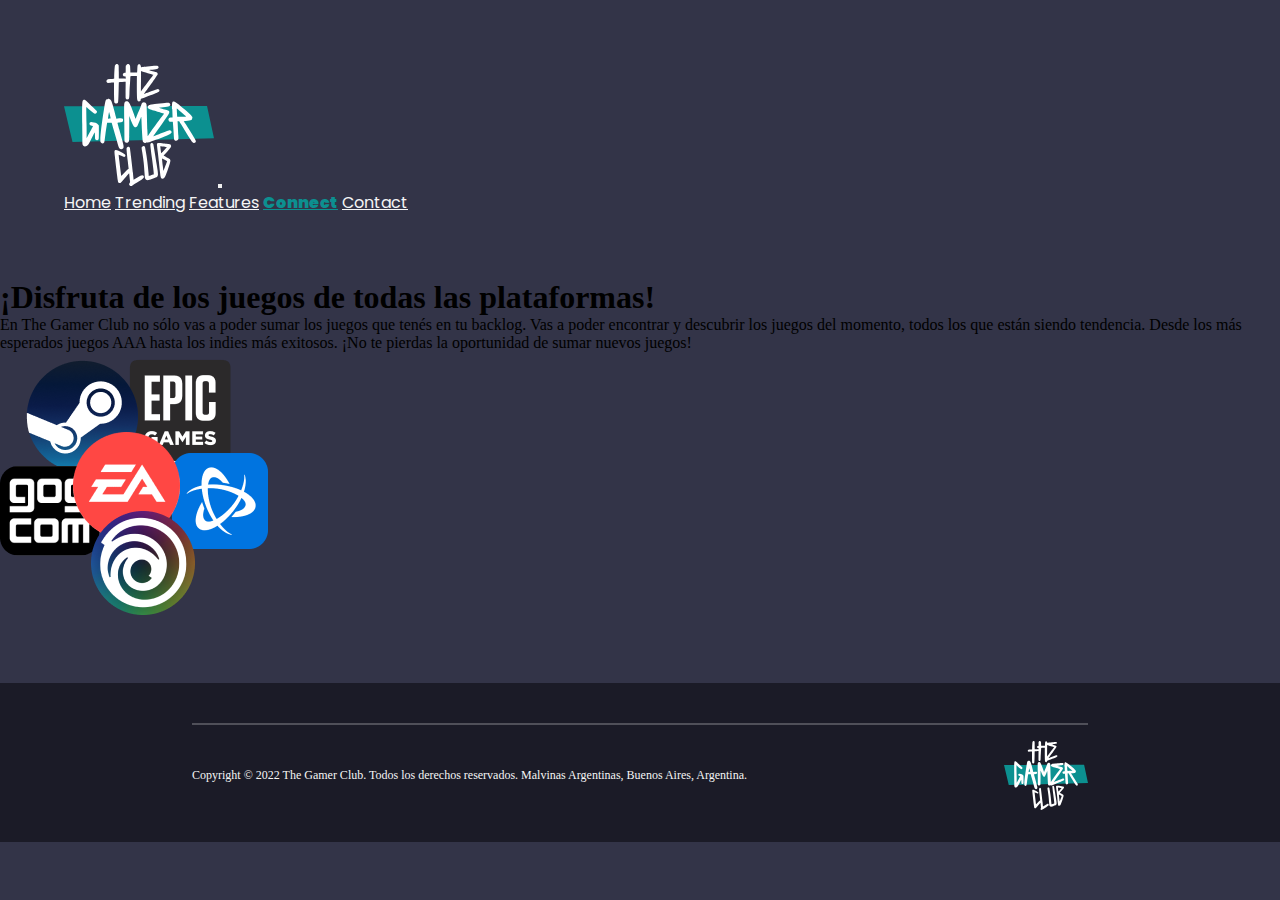
==== pages/connect.html @ 6e25cec7 "Se agregaron sass, mixins, imports, nesting y más breakpoints en las medias queries" ====
<!DOCTYPE html>
<html lang="en">
<head>
    <meta charset="UTF-8">
    <meta http-equiv="X-UA-Compatible" content="IE=edge">
    <meta name="viewport" content="width=device-width, initial-scale=1.0">
    <title>Document</title>
    <link href="https://cdn.jsdelivr.net/npm/bootstrap@5.2.2/dist/css/bootstrap.min.css" rel="stylesheet" integrity="sha384-Zenh87qX5JnK2Jl0vWa8Ck2rdkQ2Bzep5IDxbcnCeuOxjzrPF/et3URy9Bv1WTRi" crossorigin="anonymous">
    <link rel="stylesheet" href="../css/style.css">
    <link rel="preconnect" href="https://fonts.googleapis.com">
    <link rel="preconnect" href="https://fonts.gstatic.com" crossorigin>
    <link href="https://fonts.googleapis.com/css2?family=Poppins:wght@100;300;400;500;700;900&display=swap" rel="stylesheet">
</head>
<body>
    <script src="https://cdn.jsdelivr.net/npm/@popperjs/core@2.11.6/dist/umd/popper.min.js" integrity="sha384-oBqDVmMz9ATKxIep9tiCxS/Z9fNfEXiDAYTujMAeBAsjFuCZSmKbSSUnQlmh/jp3" crossorigin="anonymous"></script>
    <script src="https://cdn.jsdelivr.net/npm/bootstrap@5.2.2/dist/js/bootstrap.min.js" integrity="sha384-IDwe1+LCz02ROU9k972gdyvl+AESN10+x7tBKgc9I5HFtuNz0wWnPclzo6p9vxnk" crossorigin="anonymous"></script>
    <header>
        <nav class="navbar navbar-expand-lg bg-light bg-transparent">
            <div class="container-fluid">
                <a class="navbar-brand" href="#"><img src="../resources/logo.svg" alt="logo"></a>
                <button class="navbar-toggler navbar-dark" type="button" data-bs-toggle="collapse" data-bs-target="#navbarNavAltMarkup" aria-controls="navbarNavAltMarkup" aria-expanded="false" aria-label="Toggle navigation">
                    <span class="navbar-toggler-icon"></span>
                </button>
                <div class="collapse navbar-collapse" id="navbarNavAltMarkup">
                        <div class="navbar-nav">
                            <a class="nav-link" href="../index.html">Home</a>
                            <a class="nav-link"href="./trending.html">Trending</a>
                            <a class="nav-link" href="./features.html">Features</a>
                            <a class="nav-link active" aria-current="page" href="./connect.html">Connect</a>
                            <a class="nav-link" href="./contact.html">Contact</a>
                        </div>
                    </div>
            </div>
        </nav>
    </header>
    <div class="connect">
        <div class="connect-text">
            <h1>¡Disfruta de los juegos de todas las plataformas!</h1>
            <p>En The Gamer Club no sólo vas a poder sumar los juegos que tenés en tu backlog. Vas a poder encontrar y descubrir los juegos del momento, todos los que están siendo tendencia. Desde los más esperados juegos AAA hasta los indies más exitosos. ¡No te pierdas la oportunidad de sumar nuevos juegos! </p>
        </div>
        <div class="connect-img">
            <img id="platforms" src="../resources/plataforms.png" alt="imagenes de los logos de diferentes plataformas de juegos">
        </div>
    </div>
    <footer>
        <div id="footer">
            <div class="line-footer"></div>
        <div class="footer__bottom">
                <p>Copyright © 2022 The Gamer Club. Todos los derechos reservados. Malvinas Argentinas, Buenos Aires, Argentina.</p>
            <div class="footer__bottom__identity">
                <img class="footer__icon" src="../resources/logo.svg" alt="logo de la tienda">
            </div>
        </div>
    </footer>
</body>
</html>
---- css/style.css ----
@charset "UTF-8";
/* Tipografías */
/* Tamaños */
/* Background Color */
/* Main Colors */
/** Navbar **/
* {
  padding: 0;
  margin: 0;
  box-sizing: border-box;
}

/** Body **/
body {
  background-color: #333448;
}

footer {
  width: 100%;
  margin-top: 4rem;
  background-color: #1b1b27;
}
footer #footer {
  width: 86%;
  margin: auto;
  padding: 1.5rem 0 2rem;
  font-size: 10px;
  font-weight: 300;
}
@media (min-width: 768px) {
  footer #footer {
    font-size: 12px;
  }
}
@media (min-width: 1024px) {
  footer #footer {
    width: 70%;
  }
}
footer .footer__top {
  display: flex;
  justify-content: space-between;
  align-items: baseline;
}
footer .footer__top .footer__top__language {
  display: flex;
  align-items: center;
}
footer .footer__top .footer__top__language .language-icon {
  height: 14px;
  padding-left: 6px;
}
footer .footer__top .footer__top__options {
  display: flex;
  flex-direction: column;
}
@media (min-width: 480px) {
  footer .footer__top .footer__top__options {
    flex-wrap: wrap-reverse;
    max-height: 100px;
  }
}
@media (min-width: 768px) {
  footer .footer__top .footer__top__options {
    flex-direction: row;
    flex-wrap: wrap;
    gap: 1rem;
  }
}
footer .footer__top .footer__top__options li {
  margin: 3px 0 3px 3rem;
}
@media (min-width: 768px) {
  footer .footer__top .footer__top__options li {
    margin: 0.5rem;
    display: contents;
  }
}
footer .footer__top .footer__top__options li a {
  text-decoration: none;
  color: #f0f0f0;
}
footer .line-footer {
  padding-bottom: 2px;
  margin: 1rem 0;
  background-color: #f0f0f0;
  opacity: 25%;
}
footer .footer__bottom, footer p {
  color: whitesmoke;
  font-size: 12px;
  display: flex;
  justify-content: space-between;
  align-items: center;
}
footer .footer__bottom .footer__bottom__identity, footer p .footer__bottom__identity {
  display: flex;
  padding-left: 10px;
}
footer .footer__bottom .footer__bottom__identity .footer__icon, footer p .footer__bottom__identity .footer__icon {
  width: 100px;
  border-radius: 0;
}
@media (min-width: 768px) {
  footer .footer__bottom .footer__bottom__identity .footer__icon, footer p .footer__bottom__identity .footer__icon {
    padding-left: 1rem;
  }
}

.navbar {
  padding: 4rem;
}

.navbar-brand img {
  width: 150px;
}

.navbar a.nav-link {
  font-family: "Poppins", sans-serif;
  color: whitesmoke;
}

.navbar a.nav-link.active {
  font-family: "Poppins", sans-serif;
  color: #0C9090;
  font-weight: 900;
}

.hero {
  padding: 2rem;
  display: flex;
  flex-direction: row;
  width: 100%;
  height: 100%;
}
.hero .hero-text h1 {
  font-family: "Poppins", sans-serif;
  font-weight: 900;
  font-size: 4rem;
  padding-left: 10rem;
  color: whitesmoke;
  padding-left: 2rem;
  padding-bottom: 1rem;
  width: 80%;
}
.hero .hero-text p {
  font-family: "Poppins", sans-serif;
  font-weight: 400;
  font-size: 1.2rem;
  padding-left: 2rem;
  color: whitesmoke;
  padding-left: 2rem;
  padding-bottom: 1rem;
  width: 80%;
}
.hero .hero-text button {
  border-radius: 100px;
  padding: 0.8rem 1.6rem 0.8rem 1.6rem;
  font-size: 1rem;
  border-style: none;
  background-color: transparent;
  border: solid 2px whitesmoke;
  color: whitesmoke;
  font-family: "Poppins", sans-serif;
  font-weight: 900;
  margin-left: 2rem;
  margin-bottom: 2rem;
}
.hero .hero-text button:hover {
  border-radius: 100px;
  padding: 0.8rem 1.6rem 0.8rem 1.6rem;
  font-size: 1rem;
  border-style: none;
  background-color: #0C9090;
  border: solid 2px #0C9090;
  color: whitesmoke;
  font-family: "Poppins", sans-serif;
  font-weight: 900;
  margin-bottom: 2rem;
}

.hero-img {
  width: 80%;
}

.hero-img #gow {
  width: 100%;
}

.features {
  padding: 2rem;
  display: flex;
  flex-direction: row;
  flex-wrap: wrap;
  width: 100%;
  height: 100%;
  align-items: center;
}
.features .features-text h1 {
  font-family: "Poppins", sans-serif;
  font-weight: 900;
  font-size: 3rem;
  color: whitesmoke;
  padding-left: 10rem;
  padding-bottom: 6rem;
  width: 60%;
}

.features-icon {
  display: flex;
  flex-direction: row;
  width: 100%;
  padding: 0 10rem 0 10rem;
  gap: 6rem;
  text-align: center;
  align-items: center;
}

.features-icon h2 {
  font-family: "Poppins", sans-serif;
  font-weight: 900;
  font-size: 1rem;
  color: whitesmoke;
  padding-top: 2rem;
  text-align: center;
}

.features-icon p {
  font-family: "Poppins", sans-serif;
  font-weight: 400;
  font-size: 0.8rem;
  color: whitesmoke;
  padding-bottom: 2rem;
  padding: 0 6rem 0 6rem;
  width: 100%;
}

/* <--- Tendencia ---> */
.trending {
  padding: 2rem;
  display: flex;
  flex-direction: row;
  width: 100%;
  height: 100%;
  flex-wrap: wrap;
}
.trending .trending-text h1 {
  font-family: "Poppins", sans-serif;
  font-weight: 900;
  font-size: 4rem;
  color: whitesmoke;
  padding-bottom: 2rem;
}
.trending .trending-text p {
  font-family: "Poppins", sans-serif;
  font-weight: 400;
  font-size: 1.2rem;
  color: whitesmoke;
  padding-bottom: 2rem;
}

#carouselExampleIndicators {
  display: none;
}

.carousel-games {
  padding: 2rem;
  display: flex;
  flex-direction: row;
  gap: 2rem;
  width: 100%;
}

.carousel-games img {
  width: 15%;
}

/* Desktop (1920p and down) */
@media screen and (max-width: 1920px) {
  .navbar {
    padding: 4rem;
  }
  .navbar-brand img {
    width: 150px;
  }
  .navbar a.nav-link {
    font-family: "Poppins", sans-serif;
    color: whitesmoke;
  }
  .navbar a.nav-link.active {
    font-family: "Poppins", sans-serif;
    color: #0C9090;
    font-weight: 900;
  }
  .hero {
    padding: 2rem;
    display: flex;
    flex-direction: row;
    width: 100%;
    height: 100%;
  }
  .hero .hero-text h1 {
    font-family: "Poppins", sans-serif;
    font-weight: 900;
    font-size: 4rem;
    padding-left: 2rem;
    color: whitesmoke;
    padding-left: 2rem;
    padding-bottom: 1rem;
    width: 80%;
  }
  .hero .hero-text p {
    font-family: "Poppins", sans-serif;
    font-weight: 400;
    font-size: 1.2rem;
    padding-left: 2rem;
    color: whitesmoke;
    padding-left: 2rem;
    padding-bottom: 1rem;
    width: 80%;
  }
  .hero .hero-text button {
    border-radius: 100px;
    padding: 0.8rem 1.6rem 0.8rem 1.6rem;
    font-size: 1rem;
    border-style: none;
    background-color: transparent;
    border: solid 2px whitesmoke;
    color: whitesmoke;
    font-family: "Poppins", sans-serif;
    font-weight: 900;
    margin-left: 2rem;
    margin-bottom: 2rem;
  }
  .hero .hero-text button:hover {
    border-radius: 100px;
    padding: 0.8rem 1.6rem 0.8rem 1.6rem;
    font-size: 1rem;
    border-style: none;
    background-color: #0C9090;
    border: solid 2px #0C9090;
    color: whitesmoke;
    font-family: "Poppins", sans-serif;
    font-weight: 900;
    margin-bottom: 2rem;
  }
  .hero-img {
    width: 80%;
  }
  .hero-img #gow {
    width: 100%;
  }
  /* <--- Funciones ---> */
  .features {
    padding: 2rem;
    display: flex;
    flex-direction: row;
    flex-wrap: wrap;
    width: 100%;
    height: 100%;
    align-items: center;
  }
  .features .features-text h1 {
    font-family: "Poppins", sans-serif;
    font-weight: 900;
    font-size: 3rem;
    color: whitesmoke;
    padding-left: 4rem;
    padding-bottom: 6rem;
    width: 60%;
  }
  .features-icon {
    display: flex;
    flex-direction: row;
    width: 100%;
    gap: 6rem;
    text-align: center;
  }
  .features-icon h2 {
    font-family: "Poppins", sans-serif;
    font-weight: 900;
    font-size: 1rem;
    color: whitesmoke;
    padding-top: 2rem;
    text-align: center;
  }
  .features-icon p {
    font-family: "Poppins", sans-serif;
    font-weight: 400;
    font-size: 0.8rem;
    color: whitesmoke;
    padding: 0 2rem 0 2rem;
    padding-bottom: 2rem;
    text-align: center;
  }
  /* <--- Tendencia ---> */
  .trending {
    padding: 2rem;
    display: flex;
    flex-direction: row;
    width: 100%;
    height: 100%;
    flex-wrap: wrap;
  }
  .trending .trending-text h1 {
    font-family: "Poppins", sans-serif;
    font-weight: 900;
    font-size: 4rem;
    color: whitesmoke;
    padding-bottom: 2rem;
  }
  .trending .trending-text p {
    font-family: "Poppins", sans-serif;
    font-weight: 400;
    font-size: 1.2rem;
    color: whitesmoke;
    padding-bottom: 2rem;
  }
  #carouselExampleIndicators {
    display: none;
  }
  .carousel-games {
    padding: 2rem;
    display: flex;
    flex-direction: row;
    gap: 2rem;
    width: 100%;
  }
  .carousel-games img {
    width: 20%;
  }
}
/* Laptops (1280px and down) */
@media screen and (max-width: 1280px) {
  .navbar {
    padding: 4rem;
  }
  .navbar-brand img {
    width: 150px;
  }
  .navbar a.nav-link {
    font-family: "Poppins", sans-serif;
    color: whitesmoke;
  }
  .navbar a.nav-link.active {
    font-family: "Poppins", sans-serif;
    color: #0C9090;
    font-weight: 900;
  }
  .hero {
    padding: 2rem;
    display: flex;
    flex-direction: row;
    width: 100%;
    height: 100%;
  }
  .hero .hero-text h1 {
    font-family: "Poppins", sans-serif;
    font-weight: 900;
    font-size: 2rem;
    color: whitesmoke;
    padding-left: 2rem;
    padding-bottom: 1rem;
    width: 80%;
  }
  .hero .hero-text p {
    font-family: "Poppins", sans-serif;
    font-weight: 400;
    font-size: 0.8rem;
    color: whitesmoke;
    padding-left: 2rem;
    padding-bottom: 1rem;
    width: 80%;
  }
  .hero .hero-text button {
    border-radius: 100px;
    padding: 0.5rem 1rem 0.5rem 1rem;
    font-size: 0.6rem;
    border-style: none;
    background-color: transparent;
    border: solid 2px whitesmoke;
    color: whitesmoke;
    font-family: "Poppins", sans-serif;
    font-weight: 900;
    margin-left: 2rem;
    margin-bottom: 2rem;
  }
  .hero .hero-text button:hover {
    border-radius: 100px;
    padding: 0.5rem 1rem 0.5rem 1rem;
    font-size: 0.6rem;
    border-style: none;
    background-color: #0C9090;
    border: solid 2px #0C9090;
    color: whitesmoke;
    font-family: "Poppins", sans-serif;
    font-weight: 900;
    margin-bottom: 2rem;
  }
  .hero-img {
    width: 80%;
  }
  .hero-img #gow {
    width: 100%;
  }
  /* <--- Tendencia ---> */
  .trending {
    padding: 2rem;
    display: flex;
    flex-direction: row;
    width: 100%;
    height: 100%;
    flex-wrap: wrap;
  }
  .trending .trending-text h1 {
    font-family: "Poppins", sans-serif;
    font-weight: 900;
    font-size: 4rem;
    color: whitesmoke;
    padding-bottom: 2rem;
  }
  .trending .trending-text p {
    font-family: "Poppins", sans-serif;
    font-weight: 400;
    font-size: 1.2rem;
    color: whitesmoke;
    padding-bottom: 2rem;
  }
  #carouselExampleIndicators {
    display: none;
  }
  .carousel-games {
    padding: 2rem;
    display: flex;
    flex-direction: row;
    gap: 2rem;
    width: 100%;
  }
  .carousel-games img {
    width: 20%;
  }
}
/* Tablet devices (960px and down) */
@media screen and (max-width: 960px) {
  .navbar {
    padding: 2rem;
  }
  .navbar-toggler {
    border: 0;
  }
  .navbar-brand img {
    width: 150px;
  }
  .navbar a.nav-link {
    font-family: "Poppins", sans-serif;
    color: whitesmoke;
  }
  .navbar a.nav-link.active {
    font-family: "Poppins", sans-serif;
    color: #0C9090;
    font-weight: 900;
  }
  .hero {
    padding: 2rem;
    display: flex;
    flex-direction: column;
    width: 100%;
    height: 100%;
  }
  .hero .hero-text h1 {
    font-family: "Poppins", sans-serif;
    font-weight: 900;
    font-size: 4rem;
    color: whitesmoke;
    padding-bottom: 2rem;
  }
  .hero .hero-text p {
    font-family: "Poppins", sans-serif;
    font-weight: 400;
    font-size: 1.4rem;
    color: whitesmoke;
    padding-bottom: 2rem;
  }
  .hero .hero-text button {
    border-radius: 100px;
    padding: 0.8rem 1.6rem 0.8rem 1.6rem;
    font-size: 1rem;
    border-style: none;
    background-color: transparent;
    border: solid 2px whitesmoke;
    color: whitesmoke;
    font-family: "Poppins", sans-serif;
    font-weight: 900;
    margin-bottom: 2rem;
  }
  .hero .hero-text button:hover {
    border-radius: 100px;
    padding: 0.8rem 1.6rem 0.8rem 1.6rem;
    font-size: 1rem;
    border-style: none;
    background-color: #0C9090;
    border: solid 2px #0C9090;
    color: whitesmoke;
    font-family: "Poppins", sans-serif;
    font-weight: 900;
    margin-bottom: 2rem;
  }
  .hero-img #gow {
    margin-left: -25%;
    width: 150%;
  }
  /* <--- Tendencia ---> */
  .trending {
    padding: 2rem;
    display: flex;
    flex-direction: column;
    width: 100%;
    height: 100%;
  }
  .trending .trending-text h1 {
    font-family: "Poppins", sans-serif;
    font-weight: 900;
    font-size: 4rem;
    color: whitesmoke;
    padding-bottom: 2rem;
  }
  .trending .trending-text p {
    font-family: "Poppins", sans-serif;
    font-weight: 400;
    font-size: 1.2rem;
    color: whitesmoke;
    padding-bottom: 2rem;
  }
  .main-game__img {
    width: 100%;
  }
}
/* Tablet devices (768px and down) */
@media screen and (max-width: 768px) {
  .navbar {
    padding: 2rem;
  }
  .navbar-toggler {
    border: 0;
  }
  .navbar-brand img {
    width: 150px;
  }
  .navbar a.nav-link {
    font-family: "Poppins", sans-serif;
    color: whitesmoke;
  }
  .navbar a.nav-link.active {
    font-family: "Poppins", sans-serif;
    color: #0C9090;
    font-weight: 900;
  }
  .hero {
    padding: 2rem;
    display: flex;
    flex-direction: column;
    width: 100%;
    height: 100%;
  }
  .hero .hero-text {
    width: 100%;
  }
  .hero .hero-text h1 {
    font-family: "Poppins", sans-serif;
    font-weight: 900;
    font-size: 4rem;
    color: whitesmoke;
    padding-bottom: 2rem;
  }
  .hero .hero-text p {
    font-family: "Poppins", sans-serif;
    font-weight: 400;
    font-size: 1.2rem;
    color: whitesmoke;
    padding-bottom: 2rem;
  }
  .hero .hero-text button {
    border-radius: 100px;
    padding: 0.8rem 1.6rem 0.8rem 1.6rem;
    font-size: 1rem;
    border-style: none;
    background-color: transparent;
    border: solid 2px whitesmoke;
    color: whitesmoke;
    font-family: "Poppins", sans-serif;
    font-weight: 900;
    margin-bottom: 2rem;
  }
  .hero .hero-text button:hover {
    border-radius: 100px;
    padding: 0.8rem 1.6rem 0.8rem 1.6rem;
    font-size: 1rem;
    border-style: none;
    background-color: #0C9090;
    border: solid 2px #0C9090;
    color: whitesmoke;
    font-family: "Poppins", sans-serif;
    font-weight: 900;
    margin-bottom: 2rem;
  }
  .hero-img #gow {
    margin-left: -50%;
    width: 200%;
  }
  /* <--- Tendencia ---> */
  .trending {
    padding: 2rem;
    display: flex;
    flex-direction: column;
    width: 100%;
    height: 100%;
  }
  .trending .trending-text h1 {
    font-family: "Poppins", sans-serif;
    font-weight: 900;
    font-size: 4rem;
    color: whitesmoke;
    padding-bottom: 2rem;
  }
  .trending .trending-text p {
    font-family: "Poppins", sans-serif;
    font-weight: 400;
    font-size: 1.2rem;
    color: whitesmoke;
    padding-bottom: 2rem;
  }
  #carouselExampleIndicators {
    display: inline;
  }
  .carousel-games {
    display: none;
  }
  .main-game__img {
    width: 100%;
  }
  /* <--- Funciones ---> */
  .features {
    padding: 2rem;
    display: flex;
    flex-direction: column;
    width: 100%;
    height: 100%;
    align-items: center;
  }
  .features .features-text h1 {
    font-family: "Poppins", sans-serif;
    font-weight: 900;
    font-size: 3rem;
    color: whitesmoke;
    padding: 2rem;
    width: 100%;
  }
  .features-icon {
    display: flex;
    flex-direction: column;
    width: 100%;
    gap: 4rem;
    text-align: center;
    padding: 2rem;
  }
  .features-icon .feature-real img {
    width: 50%;
  }
  .feature-real h2 {
    font-family: "Poppins", sans-serif;
    font-weight: 900;
    font-size: 2rem;
    color: whitesmoke;
    padding-top: 2rem;
    text-align: center;
  }
  .feature-real p {
    font-family: "Poppins", sans-serif;
    font-weight: 400;
    font-size: 1.2rem;
    color: whitesmoke;
    padding-bottom: 2rem;
    text-align: center;
  }
}
/* Extra small devices (phones, 600px and down) */
@media screen and (max-width: 600px) {
  .navbar {
    padding: 2rem;
  }
  .navbar-toggler {
    border: 0;
  }
  .navbar-brand img {
    width: 150px;
  }
  .navbar a.nav-link {
    font-family: "Poppins", sans-serif;
    color: whitesmoke;
  }
  .navbar a.nav-link.active {
    font-family: "Poppins", sans-serif;
    color: #0C9090;
    font-weight: 900;
  }
  /* <--- Home ---> */
  .hero {
    padding: 2rem;
    display: flex;
    flex-direction: column;
    width: 100%;
    height: 100%;
  }
  .hero .hero-text h1 {
    font-family: "Poppins", sans-serif;
    font-weight: 900;
    font-size: 3rem;
    color: whitesmoke;
    padding-bottom: 2rem;
  }
  .hero .hero-text p {
    font-family: "Poppins", sans-serif;
    font-weight: 400;
    font-size: 1rem;
    color: whitesmoke;
    padding-bottom: 2rem;
  }
  .hero .hero-text button {
    border-radius: 100px;
    padding: 0.8rem 1.6rem 0.8rem 1.6rem;
    font-size: 1rem;
    border-style: none;
    background-color: transparent;
    border: solid 2px whitesmoke;
    color: whitesmoke;
    font-family: "Poppins", sans-serif;
    font-weight: 900;
    margin-bottom: 2rem;
  }
  .hero .hero-text button:hover {
    border-radius: 100px;
    padding: 0.8rem 1.6rem 0.8rem 1.6rem;
    font-size: 1rem;
    border-style: none;
    background-color: #0C9090;
    border: solid 2px #0C9090;
    color: whitesmoke;
    font-family: "Poppins", sans-serif;
    font-weight: 900;
    margin-bottom: 2rem;
  }
  .hero-img #gow {
    margin-left: -50%;
    width: 200%;
  }
  /* <--- Tendencia ---> */
  .trending {
    padding: 2rem;
    display: flex;
    flex-direction: column;
    width: 100%;
    height: 100%;
  }
  .trending .trending-text h1 {
    font-family: "Poppins", sans-serif;
    font-weight: 900;
    font-size: 3rem;
    color: whitesmoke;
    padding-bottom: 2rem;
  }
  .trending .trending-text p {
    font-family: "Poppins", sans-serif;
    font-weight: 400;
    font-size: 1rem;
    color: whitesmoke;
    padding-bottom: 2rem;
  }
  .main-game__img {
    width: 100%;
  }
  /* <--- Funciones ---> */
  .features {
    padding: 2rem;
    display: flex;
    flex-direction: column;
    width: 100%;
    height: 100%;
    align-items: center;
  }
  .features .features-text h1 {
    font-family: "Poppins", sans-serif;
    font-weight: 900;
    font-size: 3rem;
    color: whitesmoke;
    padding: 2rem;
    width: 100%;
  }
  .features-icon {
    display: flex;
    flex-direction: column;
    width: 100%;
    gap: 4rem;
    text-align: center;
    padding: 2rem;
  }
  .features-icon .feature-real img {
    width: 50%;
  }
  .feature-real h2 {
    font-family: "Poppins", sans-serif;
    font-weight: 900;
    font-size: 1rem;
    color: whitesmoke;
    padding-top: 2rem;
    text-align: center;
  }
  .feature-real p {
    font-family: "Poppins", sans-serif;
    font-weight: 400;
    font-size: 0.8rem;
    color: whitesmoke;
    padding-bottom: 2rem;
    text-align: center;
  }
  /* <--- Conexiones ---> */
  .connect {
    padding: 2rem;
    display: flex;
    flex-direction: column;
    width: 100%;
    height: 100%;
  }
  .connect .connect-text h1 {
    font-family: "Poppins", sans-serif;
    font-weight: 900;
    font-size: 3rem;
    color: whitesmoke;
    padding-bottom: 2rem;
  }
  .connect .connect-text p {
    font-family: "Poppins", sans-serif;
    font-weight: 400;
    font-size: 1rem;
    color: whitesmoke;
    padding-bottom: 2rem;
  }
  .connect-img img {
    width: 100%;
    padding: 4rem;
  }
  /* <--- Contacto ---> */
  .form {
    padding: 2rem;
    display: flex;
    flex-direction: column;
    width: 100%;
    height: 100%;
    align-items: center;
  }
  .form legend {
    font-family: "Poppins", sans-serif;
    font-weight: 900;
    font-size: 2rem;
    color: whitesmoke;
    padding: 0 1rem 4rem 1rem;
  }
  .form label {
    font-size: 1rem;
    font-weight: 900;
    color: whitesmoke;
    width: 100%;
  }
  .form input {
    border-radius: 10px;
    width: 100%;
    padding: 0.8rem;
    margin-bottom: 2rem;
  }
  .form select {
    border-radius: 10px;
    width: 100%;
    padding: 0.8rem;
    margin-bottom: 2rem;
  }
  .form textarea {
    border-radius: 10px;
    width: 100%;
  }
  .form #tryBeta {
    border-radius: 100px;
    padding: 0.8rem 1.6rem 0.8rem 1.6rem;
    font-size: 1rem;
    border-style: none;
    background-color: #0C9090;
    border: solid 2px #0C9090;
    color: whitesmoke;
    font-weight: 900;
    border-radius: 10px;
  }
}

/*# sourceMappingURL=style.css.map */
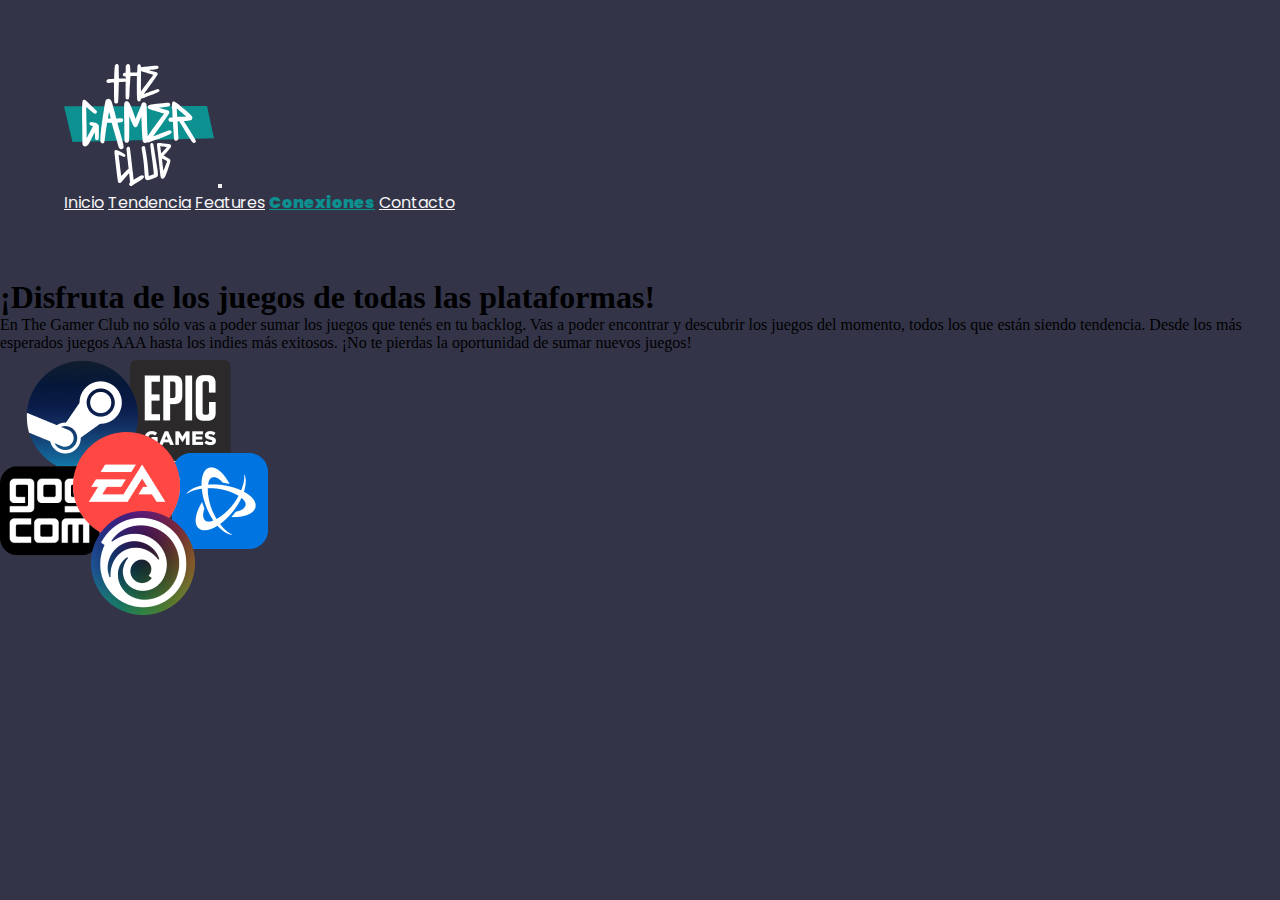
==== commit ea694f7d: "Se hicieron modificaciones para que la página sea full responsive" ====
--- a/pages/connect.html
+++ b/pages/connect.html
@@ -4,7 +4,9 @@
     <meta charset="UTF-8">
     <meta http-equiv="X-UA-Compatible" content="IE=edge">
     <meta name="viewport" content="width=device-width, initial-scale=1.0">
-    <title>Document</title>
+    <meta name="description" content="Sumá los juegos que tenés en tu backlog, revisa las estadísticas y comenza a jugar">
+    <meta name="keywords" content="juegos, games, tracker, backlog, game store, plataformas, consolas, pc, computadora">
+    <title>Conexiones</title>
     <link href="https://cdn.jsdelivr.net/npm/bootstrap@5.2.2/dist/css/bootstrap.min.css" rel="stylesheet" integrity="sha384-Zenh87qX5JnK2Jl0vWa8Ck2rdkQ2Bzep5IDxbcnCeuOxjzrPF/et3URy9Bv1WTRi" crossorigin="anonymous">
     <link rel="stylesheet" href="../css/style.css">
     <link rel="preconnect" href="https://fonts.googleapis.com">
@@ -23,11 +25,11 @@
                 </button>
                 <div class="collapse navbar-collapse" id="navbarNavAltMarkup">
                         <div class="navbar-nav">
-                            <a class="nav-link" href="../index.html">Home</a>
-                            <a class="nav-link"href="./trending.html">Trending</a>
+                            <a class="nav-link" href="../index.html">Inicio</a>
+                            <a class="nav-link"href="./trending.html">Tendencia</a>
                             <a class="nav-link" href="./features.html">Features</a>
-                            <a class="nav-link active" aria-current="page" href="./connect.html">Connect</a>
-                            <a class="nav-link" href="./contact.html">Contact</a>
+                            <a class="nav-link active" aria-current="page" href="./connect.html">Conexiones</a>
+                            <a class="nav-link" href="./contact.html">Contacto</a>
                         </div>
                     </div>
             </div>
@@ -42,15 +44,5 @@
             <img id="platforms" src="../resources/plataforms.png" alt="imagenes de los logos de diferentes plataformas de juegos">
         </div>
     </div>
-    <footer>
-        <div id="footer">
-            <div class="line-footer"></div>
-        <div class="footer__bottom">
-                <p>Copyright © 2022 The Gamer Club. Todos los derechos reservados. Malvinas Argentinas, Buenos Aires, Argentina.</p>
-            <div class="footer__bottom__identity">
-                <img class="footer__icon" src="../resources/logo.svg" alt="logo de la tienda">
-            </div>
-        </div>
-    </footer>
 </body>
 </html>--- a/css/style.css
+++ b/css/style.css
@@ -15,98 +15,6 @@
   background-color: #333448;
 }
 
-footer {
-  width: 100%;
-  margin-top: 4rem;
-  background-color: #1b1b27;
-}
-footer #footer {
-  width: 86%;
-  margin: auto;
-  padding: 1.5rem 0 2rem;
-  font-size: 10px;
-  font-weight: 300;
-}
-@media (min-width: 768px) {
-  footer #footer {
-    font-size: 12px;
-  }
-}
-@media (min-width: 1024px) {
-  footer #footer {
-    width: 70%;
-  }
-}
-footer .footer__top {
-  display: flex;
-  justify-content: space-between;
-  align-items: baseline;
-}
-footer .footer__top .footer__top__language {
-  display: flex;
-  align-items: center;
-}
-footer .footer__top .footer__top__language .language-icon {
-  height: 14px;
-  padding-left: 6px;
-}
-footer .footer__top .footer__top__options {
-  display: flex;
-  flex-direction: column;
-}
-@media (min-width: 480px) {
-  footer .footer__top .footer__top__options {
-    flex-wrap: wrap-reverse;
-    max-height: 100px;
-  }
-}
-@media (min-width: 768px) {
-  footer .footer__top .footer__top__options {
-    flex-direction: row;
-    flex-wrap: wrap;
-    gap: 1rem;
-  }
-}
-footer .footer__top .footer__top__options li {
-  margin: 3px 0 3px 3rem;
-}
-@media (min-width: 768px) {
-  footer .footer__top .footer__top__options li {
-    margin: 0.5rem;
-    display: contents;
-  }
-}
-footer .footer__top .footer__top__options li a {
-  text-decoration: none;
-  color: #f0f0f0;
-}
-footer .line-footer {
-  padding-bottom: 2px;
-  margin: 1rem 0;
-  background-color: #f0f0f0;
-  opacity: 25%;
-}
-footer .footer__bottom, footer p {
-  color: whitesmoke;
-  font-size: 12px;
-  display: flex;
-  justify-content: space-between;
-  align-items: center;
-}
-footer .footer__bottom .footer__bottom__identity, footer p .footer__bottom__identity {
-  display: flex;
-  padding-left: 10px;
-}
-footer .footer__bottom .footer__bottom__identity .footer__icon, footer p .footer__bottom__identity .footer__icon {
-  width: 100px;
-  border-radius: 0;
-}
-@media (min-width: 768px) {
-  footer .footer__bottom .footer__bottom__identity .footer__icon, footer p .footer__bottom__identity .footer__icon {
-    padding-left: 1rem;
-  }
-}
-
 .navbar {
   padding: 4rem;
 }
@@ -267,12 +175,81 @@
   padding: 2rem;
   display: flex;
   flex-direction: row;
-  gap: 2rem;
+  gap: 6rem;
   width: 100%;
 }
 
 .carousel-games img {
   width: 15%;
+}
+
+/* <--- Contacto ---> */
+.form {
+  padding: 2rem;
+  display: flex;
+  flex-direction: row;
+  width: 100%;
+  height: 100%;
+  align-items: center;
+}
+.form .form-text {
+  text-align: center;
+  width: 80%;
+}
+.form .form-text h1 {
+  font-family: "Poppins", sans-serif;
+  font-weight: 900;
+  font-size: 4rem;
+  color: whitesmoke;
+  padding: 0 4rem 6rem 8rem;
+  width: 100%;
+}
+.form .form-text img {
+  width: 30%;
+}
+.form .form-container {
+  width: 60%;
+  padding: 8rem;
+}
+.form legend {
+  font-family: "Poppins", sans-serif;
+  font-weight: 900;
+  font-size: 2rem;
+  color: whitesmoke;
+  padding: 0 1rem 4rem 1rem;
+}
+.form label {
+  font-size: 1rem;
+  font-weight: 900;
+  color: whitesmoke;
+  width: 100%;
+}
+.form input {
+  border-radius: 10px;
+  width: 100%;
+  padding: 0.8rem;
+  margin-bottom: 2rem;
+}
+.form select {
+  border-radius: 10px;
+  width: 100%;
+  padding: 0.8rem;
+  margin-bottom: 2rem;
+}
+.form textarea {
+  border-radius: 10px;
+  width: 100%;
+}
+.form #tryBeta {
+  border-radius: 100px;
+  padding: 0.8rem 1.6rem 0.8rem 1.6rem;
+  font-size: 1rem;
+  border-style: none;
+  background-color: #0C9090;
+  border: solid 2px #0C9090;
+  color: whitesmoke;
+  font-weight: 900;
+  border-radius: 10px;
 }
 
 /* Desktop (1920p and down) */
@@ -430,6 +407,74 @@
     width: 20%;
   }
 }
+.form {
+  padding: 2rem;
+  display: flex;
+  flex-direction: row;
+  width: 100%;
+  height: 100%;
+  align-items: center;
+}
+.form .form-text {
+  text-align: center;
+  width: 80%;
+}
+.form .form-text h1 {
+  font-family: "Poppins", sans-serif;
+  font-weight: 900;
+  font-size: 3rem;
+  color: whitesmoke;
+  padding: 0 4rem 6rem 8rem;
+  width: 100%;
+}
+.form .form-text img {
+  width: 30%;
+}
+.form .form-container {
+  width: 60%;
+  padding: 8rem;
+}
+.form legend {
+  font-family: "Poppins", sans-serif;
+  font-weight: 900;
+  font-size: 2rem;
+  color: whitesmoke;
+  padding: 0 1rem 4rem 1rem;
+}
+.form label {
+  font-size: 1rem;
+  font-weight: 900;
+  color: whitesmoke;
+  width: 100%;
+}
+.form input {
+  border-radius: 10px;
+  width: 100%;
+  padding: 0.8rem;
+  margin-bottom: 2rem;
+}
+.form select {
+  border-radius: 10px;
+  width: 100%;
+  padding: 0.8rem;
+  margin-bottom: 2rem;
+}
+.form textarea {
+  border-radius: 10px;
+  width: 100%;
+}
+.form #tryBeta {
+  border-radius: 100px;
+  padding: 0.8rem 1.6rem 0.8rem 1.6rem;
+  font-size: 1rem;
+  border-style: none;
+  background-color: #0C9090;
+  border: solid 2px #0C9090;
+  color: whitesmoke;
+  font-weight: 900;
+  border-radius: 10px;
+}
+
 /* Laptops (1280px and down) */
 @media screen and (max-width: 1280px) {
   .navbar {
@@ -539,6 +584,61 @@
   .carousel-games img {
     width: 20%;
   }
+  .form {
+    padding: 2rem;
+    display: flex;
+    flex-direction: row;
+    width: 100%;
+    height: 100%;
+    align-items: center;
+  }
+  .form .form-text {
+    display: none;
+  }
+  .form .form-container {
+    width: 100%;
+    padding: 4rem;
+  }
+  .form legend {
+    font-family: "Poppins", sans-serif;
+    font-weight: 900;
+    font-size: 2rem;
+    color: whitesmoke;
+    padding: 0 1rem 4rem 1rem;
+  }
+  .form label {
+    font-size: 1rem;
+    font-weight: 900;
+    color: whitesmoke;
+    width: 100%;
+  }
+  .form input {
+    border-radius: 10px;
+    width: 100%;
+    padding: 0.8rem;
+    margin-bottom: 2rem;
+  }
+  .form select {
+    border-radius: 10px;
+    width: 100%;
+    padding: 0.8rem;
+    margin-bottom: 2rem;
+  }
+  .form textarea {
+    border-radius: 10px;
+    width: 100%;
+  }
+  .form #tryBeta {
+    border-radius: 100px;
+    padding: 0.8rem 1.6rem 0.8rem 1.6rem;
+    font-size: 1rem;
+    border-style: none;
+    background-color: #0C9090;
+    border: solid 2px #0C9090;
+    color: whitesmoke;
+    font-weight: 900;
+    border-radius: 10px;
+  }
 }
 /* Tablet devices (960px and down) */
 @media screen and (max-width: 960px) {
@@ -634,6 +734,58 @@
   .main-game__img {
     width: 100%;
   }
+  .form {
+    padding: 2rem;
+    display: flex;
+    flex-direction: column;
+    width: 100%;
+    height: 100%;
+    align-items: center;
+  }
+  .form .form-container {
+    width: 100%;
+    padding: 4rem;
+  }
+  .form legend {
+    font-family: "Poppins", sans-serif;
+    font-weight: 900;
+    font-size: 2rem;
+    color: whitesmoke;
+    padding: 0 1rem 4rem 1rem;
+  }
+  .form label {
+    font-size: 1rem;
+    font-weight: 900;
+    color: whitesmoke;
+    width: 100%;
+  }
+  .form input {
+    border-radius: 10px;
+    width: 100%;
+    padding: 0.8rem;
+    margin-bottom: 2rem;
+  }
+  .form select {
+    border-radius: 10px;
+    width: 100%;
+    padding: 0.8rem;
+    margin-bottom: 2rem;
+  }
+  .form textarea {
+    border-radius: 10px;
+    width: 100%;
+  }
+  .form #tryBeta {
+    border-radius: 100px;
+    padding: 0.8rem 1.6rem 0.8rem 1.6rem;
+    font-size: 1rem;
+    border-style: none;
+    background-color: #0C9090;
+    border: solid 2px #0C9090;
+    color: whitesmoke;
+    font-weight: 900;
+    border-radius: 10px;
+  }
 }
 /* Tablet devices (768px and down) */
 @media screen and (max-width: 768px) {
@@ -782,6 +934,58 @@
     padding-bottom: 2rem;
     text-align: center;
   }
+  .form {
+    padding: 2rem;
+    display: flex;
+    flex-direction: column;
+    width: 100%;
+    height: 100%;
+    align-items: center;
+  }
+  .form .form-container {
+    width: 100%;
+    padding: 2rem;
+  }
+  .form legend {
+    font-family: "Poppins", sans-serif;
+    font-weight: 900;
+    font-size: 2rem;
+    color: whitesmoke;
+    padding: 0 1rem 4rem 1rem;
+  }
+  .form label {
+    font-size: 1rem;
+    font-weight: 900;
+    color: whitesmoke;
+    width: 100%;
+  }
+  .form input {
+    border-radius: 10px;
+    width: 100%;
+    padding: 0.8rem;
+    margin-bottom: 2rem;
+  }
+  .form select {
+    border-radius: 10px;
+    width: 100%;
+    padding: 0.8rem;
+    margin-bottom: 2rem;
+  }
+  .form textarea {
+    border-radius: 10px;
+    width: 100%;
+  }
+  .form #tryBeta {
+    border-radius: 100px;
+    padding: 0.8rem 1.6rem 0.8rem 1.6rem;
+    font-size: 1rem;
+    border-style: none;
+    background-color: #0C9090;
+    border: solid 2px #0C9090;
+    color: whitesmoke;
+    font-weight: 900;
+    border-radius: 10px;
+  }
 }
 /* Extra small devices (phones, 600px and down) */
 @media screen and (max-width: 600px) {
@@ -810,13 +1014,16 @@
     flex-direction: column;
     width: 100%;
     height: 100%;
+    overflow: hidden;
   }
   .hero .hero-text h1 {
     font-family: "Poppins", sans-serif;
     font-weight: 900;
     font-size: 3rem;
     color: whitesmoke;
-    padding-bottom: 2rem;
+    padding-right: 3rem;
+    padding-bottom: 2rem;
+    width: 100%;
   }
   .hero .hero-text p {
     font-family: "Poppins", sans-serif;
@@ -824,6 +1031,7 @@
     font-size: 1rem;
     color: whitesmoke;
     padding-bottom: 2rem;
+    width: 90%;
   }
   .hero .hero-text button {
     border-radius: 100px;
@@ -848,6 +1056,9 @@
     font-family: "Poppins", sans-serif;
     font-weight: 900;
     margin-bottom: 2rem;
+  }
+  .hero-img {
+    width: 100%;
   }
   .hero-img #gow {
     margin-left: -50%;
@@ -957,6 +1168,10 @@
     height: 100%;
     align-items: center;
   }
+  .form .form-container {
+    width: 100%;
+    padding: 4rem;
+  }
   .form legend {
     font-family: "Poppins", sans-serif;
     font-weight: 900;
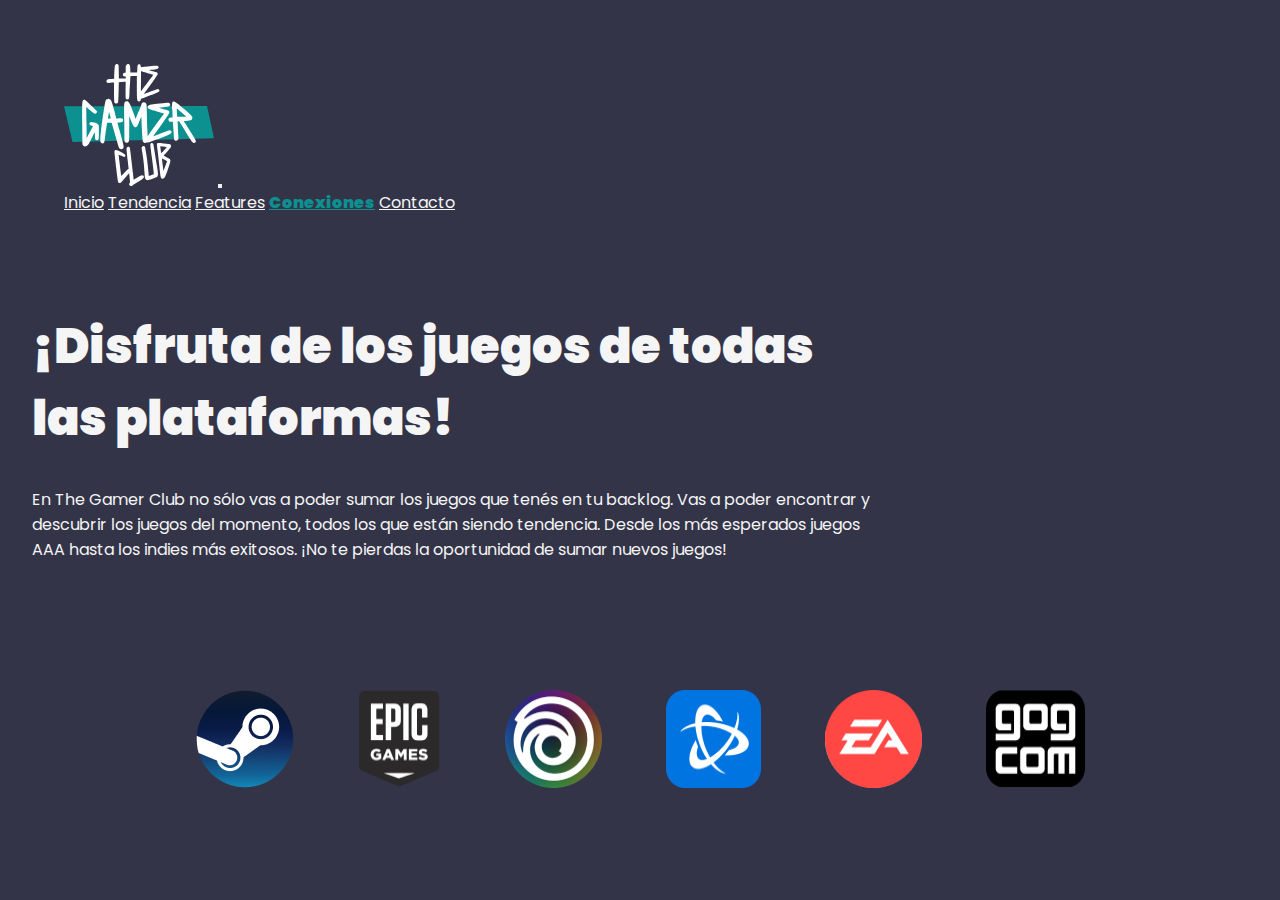
==== commit 5b142c51: "Se hicieron modificaciones para lograr un diseño responsive" ====
--- a/pages/connect.html
+++ b/pages/connect.html
@@ -43,6 +43,14 @@
         <div class="connect-img">
             <img id="platforms" src="../resources/plataforms.png" alt="imagenes de los logos de diferentes plataformas de juegos">
         </div>
+        <div class="connect-platforms">
+            <img src="../resources/steam.png" alt="logo de steam">
+            <img src="../resources/epic.png" alt="logo de epic games store">
+            <img src="../resources/ubisoft.png" alt="logo de ubisoft connect">
+            <img src="../resources/blizzard.png" alt="logo de battle net">
+            <img src="../resources/ea.png" alt="logo de ea desktop">
+            <img src="../resources/gog.png" alt="logo de gog.com">
+        </div>
     </div>
 </body>
 </html>--- a/css/style.css
+++ b/css/style.css
@@ -183,6 +183,46 @@
   width: 15%;
 }
 
+.connect {
+  padding: 2rem;
+  display: flex;
+  flex-direction: row;
+  flex-wrap: wrap;
+  width: 100%;
+  height: 100%;
+}
+.connect .connect-text h1 {
+  font-family: "Poppins", sans-serif;
+  font-weight: 900;
+  font-size: 4rem;
+  color: whitesmoke;
+  padding-bottom: 2rem;
+  width: 70%;
+}
+.connect .connect-text p {
+  font-family: "Poppins", sans-serif;
+  font-weight: 400;
+  font-size: 1rem;
+  color: whitesmoke;
+  padding-bottom: 2rem;
+  width: 70%;
+}
+
+.connect-platforms {
+  display: flex;
+  flex-direction: row;
+  width: 100%;
+  justify-content: center;
+  gap: 8rem;
+  padding-top: 6rem;
+}
+
+.connect-img img {
+  display: none;
+  width: 100%;
+  padding: 8rem;
+}
+
 /* <--- Contacto ---> */
 .form {
   padding: 2rem;
@@ -340,7 +380,7 @@
   .features .features-text h1 {
     font-family: "Poppins", sans-serif;
     font-weight: 900;
-    font-size: 3rem;
+    font-size: 4rem;
     color: whitesmoke;
     padding-left: 4rem;
     padding-bottom: 6rem;
@@ -407,6 +447,46 @@
     width: 20%;
   }
 }
+.connect {
+  padding: 2rem;
+  display: flex;
+  flex-direction: row;
+  flex-wrap: wrap;
+  width: 100%;
+  height: 100%;
+}
+.connect .connect-text h1 {
+  font-family: "Poppins", sans-serif;
+  font-weight: 900;
+  font-size: 4rem;
+  color: whitesmoke;
+  padding-bottom: 2rem;
+  width: 70%;
+}
+.connect .connect-text p {
+  font-family: "Poppins", sans-serif;
+  font-weight: 400;
+  font-size: 1rem;
+  color: whitesmoke;
+  padding-bottom: 2rem;
+  width: 70%;
+}
+
+.connect-platforms {
+  display: flex;
+  flex-direction: row;
+  width: 100%;
+  justify-content: center;
+  gap: 8rem;
+  padding-top: 6rem;
+}
+
+.connect-img img {
+  display: none;
+  width: 100%;
+  padding: 8rem;
+}
+
 .form {
   padding: 2rem;
   display: flex;
@@ -584,6 +664,41 @@
   .carousel-games img {
     width: 20%;
   }
+  /* <--- Conexiones ---> */
+  .connect {
+    padding: 2rem;
+    display: flex;
+    flex-direction: row;
+    flex-wrap: wrap;
+    width: 100%;
+    height: 100%;
+  }
+  .connect .connect-text h1 {
+    font-family: "Poppins", sans-serif;
+    font-weight: 900;
+    font-size: 3rem;
+    color: whitesmoke;
+    padding-bottom: 2rem;
+  }
+  .connect .connect-text p {
+    font-family: "Poppins", sans-serif;
+    font-weight: 400;
+    font-size: 1rem;
+    color: whitesmoke;
+    padding-bottom: 2rem;
+  }
+  .connect-platforms {
+    display: flex;
+    flex-direction: row;
+    width: 100%;
+    justify-content: center;
+    gap: 4rem;
+  }
+  .connect-img img {
+    display: none;
+    width: 100%;
+    padding: 8rem;
+  }
   .form {
     padding: 2rem;
     display: flex;
@@ -734,6 +849,36 @@
   .main-game__img {
     width: 100%;
   }
+  /* <--- Conexiones ---> */
+  .connect {
+    padding: 2rem;
+    display: flex;
+    flex-direction: column;
+    width: 100%;
+    height: 100%;
+  }
+  .connect .connect-text h1 {
+    font-family: "Poppins", sans-serif;
+    font-weight: 900;
+    font-size: 3rem;
+    color: whitesmoke;
+    padding-bottom: 2rem;
+  }
+  .connect .connect-text p {
+    font-family: "Poppins", sans-serif;
+    font-weight: 400;
+    font-size: 1rem;
+    color: whitesmoke;
+    padding-bottom: 2rem;
+  }
+  .connect-platforms {
+    display: none;
+  }
+  .connect-img img {
+    display: inline;
+    width: 100%;
+    padding: 8rem;
+  }
   .form {
     padding: 2rem;
     display: flex;
@@ -813,6 +958,7 @@
     flex-direction: column;
     width: 100%;
     height: 100%;
+    overflow-y: hidden;
   }
   .hero .hero-text {
     width: 100%;
@@ -823,6 +969,7 @@
     font-size: 4rem;
     color: whitesmoke;
     padding-bottom: 2rem;
+    width: 100%;
   }
   .hero .hero-text p {
     font-family: "Poppins", sans-serif;
@@ -855,6 +1002,9 @@
     font-weight: 900;
     margin-bottom: 2rem;
   }
+  .hero-img {
+    width: 100%;
+  }
   .hero-img #gow {
     margin-left: -50%;
     width: 200%;
@@ -934,6 +1084,36 @@
     padding-bottom: 2rem;
     text-align: center;
   }
+  /* <--- Conexiones ---> */
+  .connect {
+    padding: 2rem;
+    display: flex;
+    flex-direction: column;
+    width: 100%;
+    height: 100%;
+  }
+  .connect .connect-text h1 {
+    font-family: "Poppins", sans-serif;
+    font-weight: 900;
+    font-size: 3rem;
+    color: whitesmoke;
+    padding-bottom: 2rem;
+  }
+  .connect .connect-text p {
+    font-family: "Poppins", sans-serif;
+    font-weight: 400;
+    font-size: 1rem;
+    color: whitesmoke;
+    padding-bottom: 2rem;
+  }
+  .connect-platforms {
+    display: none;
+  }
+  .connect-img img {
+    width: 100%;
+    padding: 8rem;
+  }
+  /* <--- Contacto ---> */
   .form {
     padding: 2rem;
     display: flex;
@@ -1155,6 +1335,9 @@
     color: whitesmoke;
     padding-bottom: 2rem;
   }
+  .connect-platforms {
+    display: none;
+  }
   .connect-img img {
     width: 100%;
     padding: 4rem;
